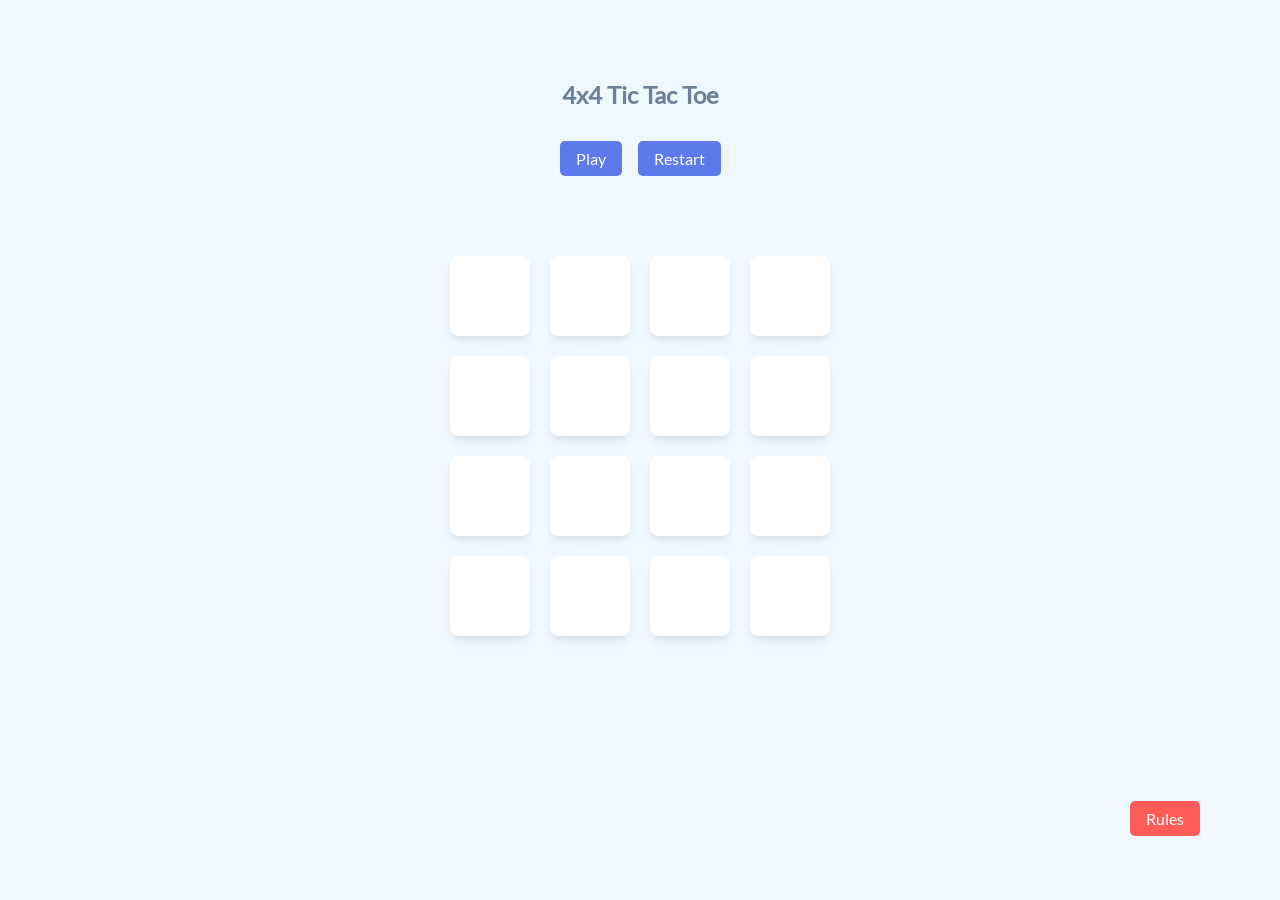
==== index.html @ a469db01 "index" ====
<!DOCTYPE html>
<html lang="en">
<head>
    <meta charset="UTF-8">
    <meta http-equiv="X-UA-Compatible" content="IE=edge">
    <meta name="viewport" content="width=device-width, initial-scale=1.0">
    
  <link
  rel="stylesheet"
  href="https://cdnjs.cloudflare.com/ajax/libs/animate.css/4.1.1/animate.min.css"
/>
    <link rel="stylesheet" href="board.css">
    <title>Document</title>
</head>
<body>
    <div class="container">
        <div class="header">
            <p class="title">4x4 Tic Tac Toe</p>
            <div class="btnContainer">
                <p class="btnHover">Play</p>
                <p class="btnHover" id="restart">Restart</p>
            </div>
        </div>
        <div class="board">
            <div class="box" id="0"></div>
            <div class="box" id="1"></div>
            <div class="box" id="2"></div>
            <div class="box" id="3"></div>
            <div class="box" id="4"></div>
            <div class="box" id="5"></div>
            <div class="box" id="6"></div>
            <div class="box" id="7"></div>
            <div class="box" id="8"></div>
            <div class="box" id="9"></div>
            <div class="box" id="10"></div>
            <div class="box" id="11"></div>
            <div class="box" id="12"></div>
            <div class="box" id="13"></div>
            <div class="box" id="14"></div>
            <div class="box" id="15"></div>
        </div>
    </div>

    <p class="rulesBtn" onclick="openRulesPopup()">Rules</p>

    <div class="popupRules">
        <div class="popupRulesContainer animate__animated animate__zoomIn animate__faster">
            <div class="popupRulesContent">
                <p class="rulesTitle">Rules for Tic Tac Toe</p>
                <p>Tic Tac Toe is a simple game played by 2 people in the form of a 4x4 grid. One of the players plays <span>O</span> and the other plays <span>X</span>.</p>
                <ul>
                    <li>The game is played on a grid that's 4 squares by 4 squares.</li>
                    <li>The game is suitable for 2 player.</li>
                    <li>The first player is <span>O</span> and the second player is <span>X</span></li>
                    <li>The first player to get 4 of her marks in a row (up, down, across, or diagonally) is the winner.</li>
                    <li>When all 16 squares are full, the game is over. If no player has 4 marks in a row, the game ends in a tie.</li>
                </ul>
                <p class="btnHover closeRulesPopupBtn" onclick="closeRulesPopup()">I understand</p>
            </div>
        </div>
    </div>

    <div class="popupAnnounce">
        <div class="popupAnnounceContainer animate__animated animate__zoomIn animate__faster">
            <div class="popupContent">
                <p id="congrats">Congratulation</p>
                <p id="play" class="announce"></p>
                <p id="win" class="win"></p>
            </div>
            <div class="closePopup">
                <p class="btnHover" onclick="closePopup()">Preview</p>
                <p class="btnHover" onclick="restartPopup()">Play again</p>
            </div>
        </div>
    </div>

    <audio src="./asset/Water Droplet.mp3" id="audio"></audio>

    <script src="script.js"></script>

</body>

</html>
---- board.css ----
:root{
    --primary-text: #FF5C58;
    --secondary-text: #6D8299;
    --tertiary-text: #fff;
    --primary-bg: aliceblue;
    --secondary-bg: #5C7AEA;
    --tertiary-bg: #fff;
}

@font-face {
    font-family: lato;
    src: url('./asset/Lato-Regular.ttf');
}

*{
    padding: 0;
    margin: 0;
    box-sizing: border-box;
    font-family: lato;
}

body{
    background-color: var(--primary-bg);
}

.container{
    display: flex;
    flex-direction: column;
    align-items: center;
    text-align: center;
}

.header{
    display: flex;
    flex-direction: column;
    gap: 2rem;
    padding: 5rem;
}

.title{
    font-size: 1.5rem;
    font-weight: 500;
    color: var(--secondary-text);
    font-weight: 600;
}

.btnContainer{
    display: flex;
    gap: 1rem;
}

.announce{
    font-size: 1.5rem;
    font-weight: 800;
}

.win{
    color: #9D9D9D;
    font-size: .875rem;
    letter-spacing: .025rem;
    margin-top: 1rem;
}

.btnContainer p, .closePopup p, .closeRulesPopupBtn{
    background-color: var(--secondary-bg);
    color: var(--tertiary-text);
    font-weight: 500;
    padding: .5rem 1rem;
    border-radius: 5px;
    cursor: pointer;
}

.btnHover:hover{
    background-color: rgb(134, 160, 255);
}

.board{
    width: 25rem;
    height: 25rem;
    display: grid;
    justify-items: center;
    grid-template-rows: repeat(4, minmax(0, 1fr));
    grid-template-columns: repeat(4, minmax(0, 1fr));
    font-size: 25px;
}

.box{
    border-radius: 0.5rem;
    height: 5rem;
    width: 5rem;
    display: flex;
    justify-content: center;
    align-items: center;
    background-color: var(--tertiary-bg);
    color:  var(--primary-text);
    font-size: 50px;
    font-weight: 900;
    cursor: pointer;
    --tw-shadow: 0 10px 15px -3px rgba(0, 0, 0, 0.03), 0 4px 6px -2px rgba(0, 0, 0, 0.1);
    box-shadow: var(--tw-ring-offset-shadow, 0 0 #0000), var(--tw-ring-shadow, 0 0 #0000), var(--tw-shadow);
}

.box:hover{
    background-color: var(--primary-bg);
}

.rulesBtn{
    position: fixed;
    bottom: 4rem;
    right: 5rem;
    background-color: var(--primary-text);
    color: var(--tertiary-text);
    font-weight: 500;
    padding: .5rem 1rem;
    border-radius: 5px;
    cursor: pointer;
}

.popupAnnounce, .popupRules{
    display: none;
    position: fixed; 
    z-index: 1;
    left: 0;
    top: 0;
    width: 100%; 
    height: 100%; 
    overflow: auto; 
    background-color: rgba(240, 248, 255, 0.7);
}

.popupAnnounceContainer, .popupRulesContainer{
    background-color: var(--tertiary-bg);
    border-radius: 10px;
    --tw-shadow: 0 10px 15px -3px rgba(0, 0, 0, 0.1), 0 4px 6px -2px rgba(0, 0, 0, 0.05);
    box-shadow: var(--tw-ring-offset-shadow, 0 0 #0000), var(--tw-ring-shadow, 0 0 #0000), var(--tw-shadow);
}

.popupAnnounceContainer{
    margin: 15% auto; 
    padding: 2rem;
    width: 25rem; 
}

.popupRulesContainer{
    margin: 10% auto; 
    padding: 2rem;
    width: 35rem; 
}

.popupContent{
    display: flex;
    flex-direction: column;
    text-align: center;
    gap: 1rem;
}

.popupRulesContent{
    display: flex;
    flex-direction: column;
    align-items: center;
    gap: 2rem;
}

.closePopup{
    display: flex;
    justify-content: center;
    gap: 2rem;
    margin-top: 3rem
}

.rulesTitle{
    font-size: 1.5rem;
    font-weight: 700;
}

ul {
    list-style-type: decimal;
    padding: 0 30px;
}

ul li{
    padding: 5px 0;
}

span{
    color:  var(--primary-text);
    font-size: 1.25rem;
    font-weight: 700;
}

/* .animate__animated.animate__zoomIn {
    --animate-duration: .5s;
} */
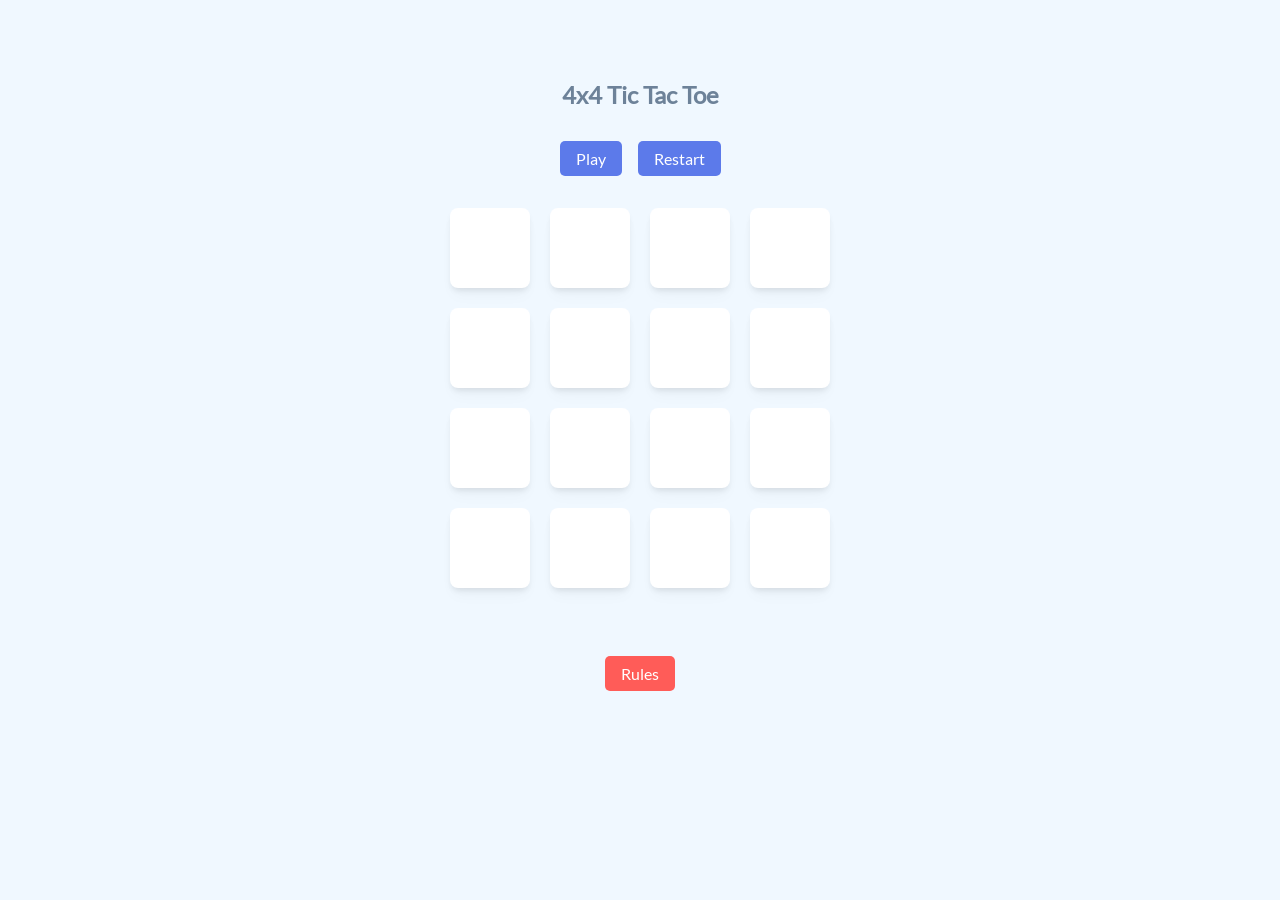
==== commit 62578fe5: "Responsive" ====
--- a/index.html
+++ b/index.html
@@ -39,9 +39,9 @@
             <div class="box" id="14"></div>
             <div class="box" id="15"></div>
         </div>
+        <p class="rulesBtn" onclick="openRulesPopup()">Rules</p>
     </div>
 
-    <p class="rulesBtn" onclick="openRulesPopup()">Rules</p>
 
     <div class="popupRules">
         <div class="popupRulesContainer animate__animated animate__zoomIn animate__faster">
--- a/board.css
+++ b/board.css
@@ -34,7 +34,7 @@
     display: flex;
     flex-direction: column;
     gap: 2rem;
-    padding: 5rem;
+    padding: 2rem 5rem;
 }
 
 .title{
@@ -75,8 +75,8 @@
 }
 
 .board{
-    width: 25rem;
-    height: 25rem;
+    width: 20rem;
+    height: 20rem;
     display: grid;
     justify-items: center;
     grid-template-rows: repeat(4, minmax(0, 1fr));
@@ -86,8 +86,8 @@
 
 .box{
     border-radius: 0.5rem;
-    height: 5rem;
-    width: 5rem;
+    height: 4rem;
+    width: 4rem;
     display: flex;
     justify-content: center;
     align-items: center;
@@ -105,12 +105,10 @@
 }
 
 .rulesBtn{
-    position: fixed;
-    bottom: 4rem;
-    right: 5rem;
     background-color: var(--primary-text);
     color: var(--tertiary-text);
     font-weight: 500;
+    margin-top: 3rem;
     padding: .5rem 1rem;
     border-radius: 5px;
     cursor: pointer;
@@ -138,13 +136,13 @@
 .popupAnnounceContainer{
     margin: 15% auto; 
     padding: 2rem;
-    width: 25rem; 
+    width: 20rem; 
 }
 
 .popupRulesContainer{
     margin: 10% auto; 
     padding: 2rem;
-    width: 35rem; 
+    width: 20rem; 
 }
 
 .popupContent{
@@ -188,6 +186,36 @@
     font-weight: 700;
 }
 
+@media screen and (min-width: 540px){
+    .popupRulesContainer{
+        width: 30rem; 
+    }
+}
+
+@media screen and (min-width: 768px){
+    .header{
+        padding: 5rem 0 2rem 0;
+    }
+
+    .board{
+        width: 25rem;
+        height: 25rem;
+    }
+    
+    .box{
+        height: 5rem;
+        width: 5rem;
+    }
+
+    .popupRulesContainer{
+        width: 35rem; 
+    }
+
+    .popupAnnounceContainer{
+        width: 25rem; 
+    }
+}
+
 /* .animate__animated.animate__zoomIn {
     --animate-duration: .5s;
 } */
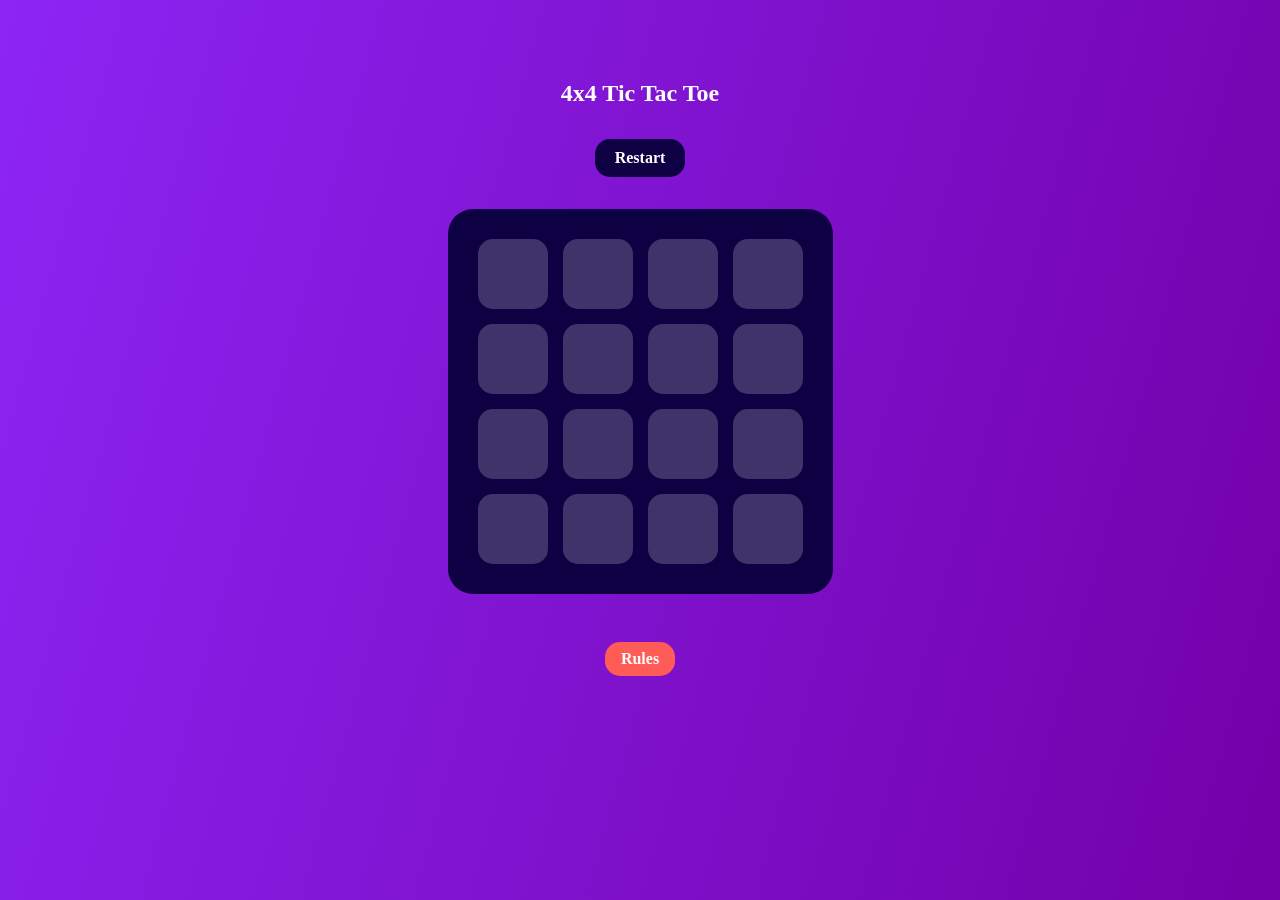
==== commit c7b97b52: "New Design" ====
--- a/index.html
+++ b/index.html
@@ -16,10 +16,7 @@
     <div class="container">
         <div class="header">
             <p class="title">4x4 Tic Tac Toe</p>
-            <div class="btnContainer">
-                <p class="btnHover">Play</p>
-                <p class="btnHover" id="restart">Restart</p>
-            </div>
+            <p class="restartBtn" id="restart">Restart</p>
         </div>
         <div class="board">
             <div class="box" id="0"></div>
@@ -55,7 +52,7 @@
                     <li>The first player to get 4 of her marks in a row (up, down, across, or diagonally) is the winner.</li>
                     <li>When all 16 squares are full, the game is over. If no player has 4 marks in a row, the game ends in a tie.</li>
                 </ul>
-                <p class="btnHover closeRulesPopupBtn" onclick="closeRulesPopup()">I understand</p>
+                <p class="closeRulesPopupBtn" onclick="closeRulesPopup()">I understand</p>
             </div>
         </div>
     </div>
--- a/board.css
+++ b/board.css
@@ -1,26 +1,24 @@
 :root{
+    --light-purple: #8D25F4;
+    --dark-purple: #7200A8;
+    --white: #fff;
+    --black: #0E0143;
+
     --primary-text: #FF5C58;
     --secondary-text: #6D8299;
-    --tertiary-text: #fff;
     --primary-bg: aliceblue;
     --secondary-bg: #5C7AEA;
-    --tertiary-bg: #fff;
-}
-
-@font-face {
-    font-family: lato;
-    src: url('./asset/Lato-Regular.ttf');
 }
 
 *{
     padding: 0;
     margin: 0;
     box-sizing: border-box;
-    font-family: lato;
+    font: normal 16px comic sans ms;
 }
 
 body{
-    background-color: var(--primary-bg);
+    background: linear-gradient(105.18deg, var(--light-purple) 0%, var(--dark-purple) 100%);
 }
 
 .container{
@@ -28,25 +26,32 @@
     flex-direction: column;
     align-items: center;
     text-align: center;
+    height: 100vh;
 }
 
 .header{
     display: flex;
     flex-direction: column;
+    align-items: center;
     gap: 2rem;
     padding: 2rem 5rem;
 }
 
+.title, .restartBtn{
+    font-weight: 700;
+    color: var(--white);
+}
+
 .title{
     font-size: 1.5rem;
-    font-weight: 500;
-    color: var(--secondary-text);
-    font-weight: 600;
-}
-
-.btnContainer{
-    display: flex;
-    gap: 1rem;
+}
+
+.restartBtn{
+    font-size: 1rem;
+    background-color: var(--black);
+    border-radius: 15px;
+    width: fit-content;
+    padding: 10px 20px;
 }
 
 .announce{
@@ -55,49 +60,41 @@
 }
 
 .win{
-    color: #9D9D9D;
+    color: var(--primary-text);
     font-size: .875rem;
     letter-spacing: .025rem;
     margin-top: 1rem;
 }
 
 .btnContainer p, .closePopup p, .closeRulesPopupBtn{
-    background-color: var(--secondary-bg);
-    color: var(--tertiary-text);
-    font-weight: 500;
+    background-color: var(--light-purple);
+    color: var(--white);
     padding: .5rem 1rem;
-    border-radius: 5px;
+    border-radius: 15px;
     cursor: pointer;
 }
 
-.btnHover:hover{
-    background-color: rgb(134, 160, 255);
-}
-
 .board{
-    width: 20rem;
-    height: 20rem;
     display: grid;
     justify-items: center;
-    grid-template-rows: repeat(4, minmax(0, 1fr));
     grid-template-columns: repeat(4, minmax(0, 1fr));
-    font-size: 25px;
+    background-color: var(--black);
+    border-radius: 25px;
+    padding: 30px;
+    gap: 15px;
 }
 
 .box{
-    border-radius: 0.5rem;
-    height: 4rem;
-    width: 4rem;
+    border-radius: 15px;
     display: flex;
     justify-content: center;
     align-items: center;
-    background-color: var(--tertiary-bg);
-    color:  var(--primary-text);
+    background-color: rgba(255, 255, 255, 0.2);
+    cursor: pointer;
     font-size: 50px;
-    font-weight: 900;
-    cursor: pointer;
-    --tw-shadow: 0 10px 15px -3px rgba(0, 0, 0, 0.03), 0 4px 6px -2px rgba(0, 0, 0, 0.1);
-    box-shadow: var(--tw-ring-offset-shadow, 0 0 #0000), var(--tw-ring-shadow, 0 0 #0000), var(--tw-shadow);
+    color: #8465FF;
+    width: 70px;
+    height: 70px;
 }
 
 .box:hover{
@@ -106,11 +103,11 @@
 
 .rulesBtn{
     background-color: var(--primary-text);
-    color: var(--tertiary-text);
-    font-weight: 500;
+    color: var(--white);
+    font-weight: 700;
     margin-top: 3rem;
     padding: .5rem 1rem;
-    border-radius: 5px;
+    border-radius: 15px;
     cursor: pointer;
 }
 
@@ -122,29 +119,30 @@
     top: 0;
     width: 100%; 
     height: 100%; 
-    overflow: auto; 
-    background-color: rgba(240, 248, 255, 0.7);
+    overflow: hidden; 
+    background-color: rgba(62, 62, 62, 0.7);
 }
 
 .popupAnnounceContainer, .popupRulesContainer{
-    background-color: var(--tertiary-bg);
-    border-radius: 10px;
+    background-color: var(--black);
+    border-radius: 15px;
+    color: white;
     --tw-shadow: 0 10px 15px -3px rgba(0, 0, 0, 0.1), 0 4px 6px -2px rgba(0, 0, 0, 0.05);
     box-shadow: var(--tw-ring-offset-shadow, 0 0 #0000), var(--tw-ring-shadow, 0 0 #0000), var(--tw-shadow);
 }
 
 .popupAnnounceContainer{
-    margin: 15% auto; 
-    padding: 2rem;
-    width: 20rem; 
-}
-
-.popupRulesContainer{
     margin: 10% auto; 
     padding: 2rem;
     width: 20rem; 
 }
 
+.popupRulesContainer{
+    margin: 5% auto; 
+    padding: 2rem;
+    width: 20rem; 
+}
+
 .popupContent{
     display: flex;
     flex-direction: column;
@@ -197,7 +195,7 @@
         padding: 5rem 0 2rem 0;
     }
 
-    .board{
+    /* .board{
         width: 25rem;
         height: 25rem;
     }
@@ -205,7 +203,7 @@
     .box{
         height: 5rem;
         width: 5rem;
-    }
+    } */
 
     .popupRulesContainer{
         width: 35rem; 
